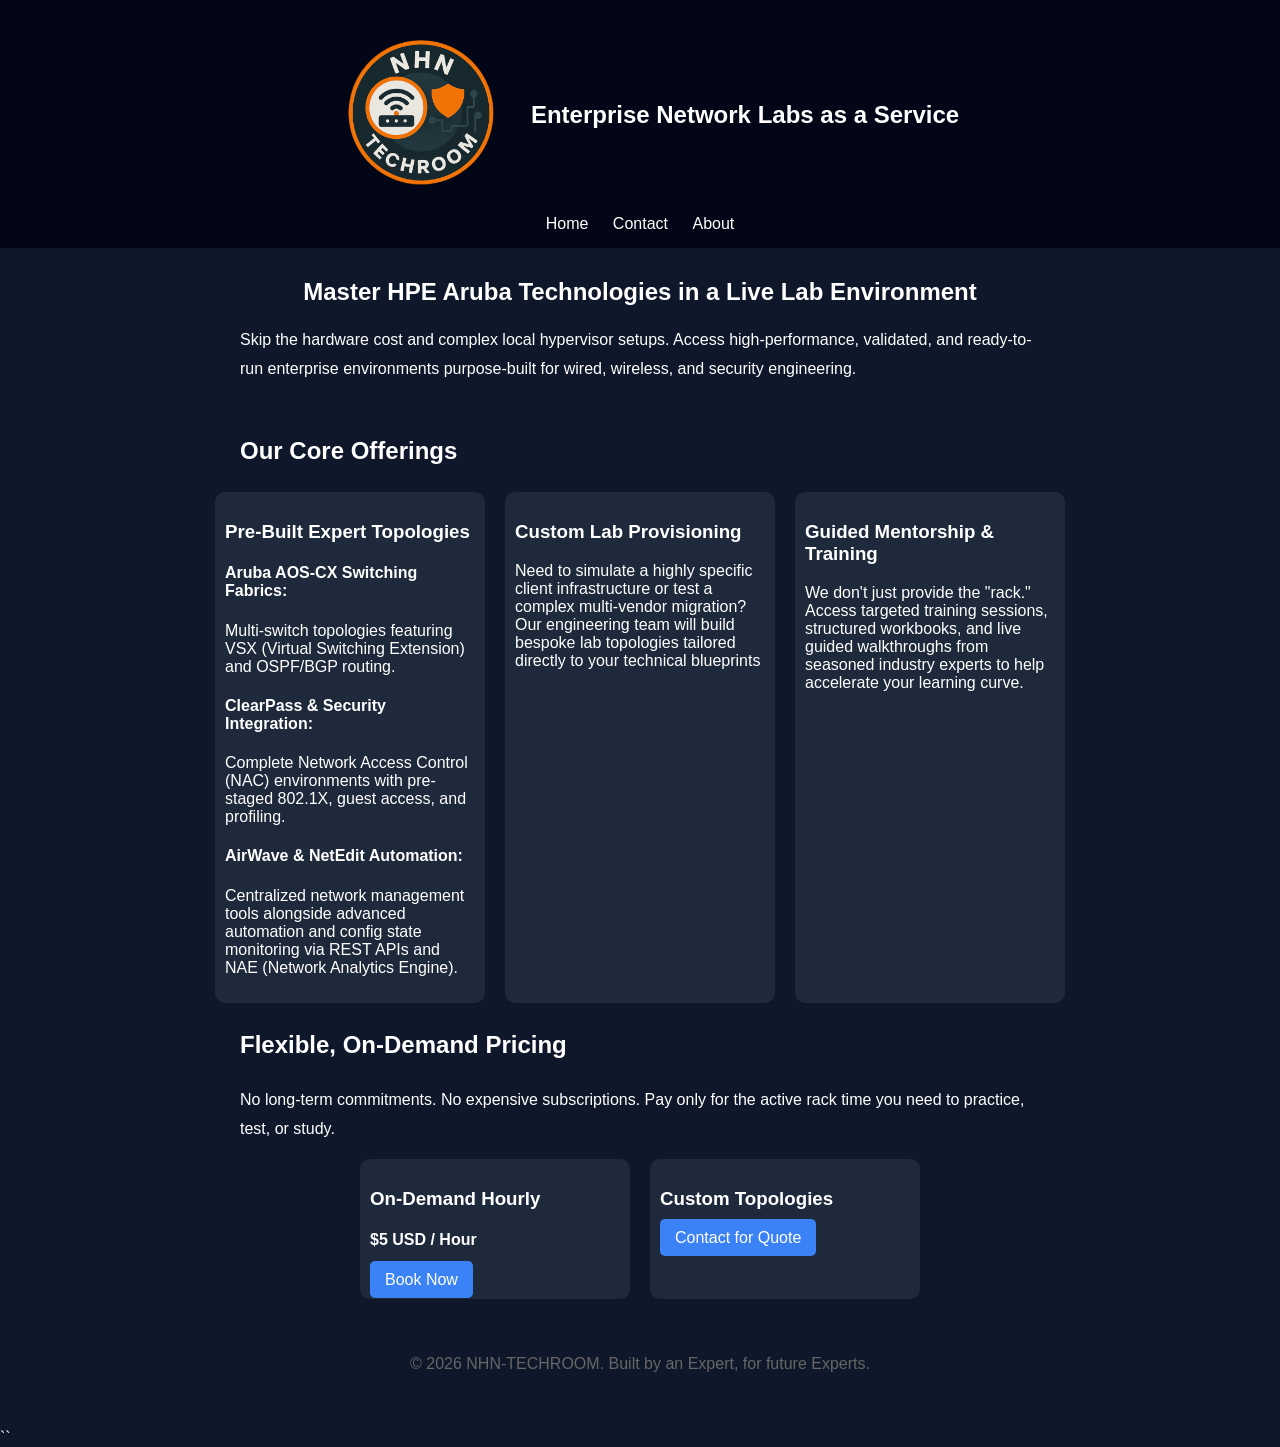
==== index.html @ bf30de64 "Update index.html" ====
<!DOCTYPE html>
<html>
<head>
  <title>NHN NETWORK LABS</title>
  <link rel="stylesheet" href="style.css">
</head>

<body>

<header>
  <div style="display:flex; align-items:center; justify-content:center; gap:10px;">
    <img src="logo.png" alt="NHN Logo" width="200">
    <h2>Enterprise Network Labs as a Service</h2>
  </div>

  <nav>
    <a href="index.html">Home</a>
    <a href="contact.html">Contact</a>
    <a href="about.html">About</a>
  </nav>
</header>

<section class="hero">
  <h1>Master HPE Aruba Technologies in a Live Lab Environment</h1>
  <div style="max-width: 800px; margin: auto; text-align: left; line-height: 1.8;">

<p>
Skip the hardware cost and complex local hypervisor setups. Access high-performance, validated, and ready-to-run enterprise environments purpose-built for wired, wireless, and security engineering.
  </p>
  </div>
</section>                                                                                                                                                                                          

<section>
 <div style="max-width: 800px; margin: auto; text-align: left; line-height: 1.8;">
  <h2>Our Core Offerings</h2>
 </div>
  <div class="cards">
    <div class="card">
      <h3>Pre-Built Expert Topologies</h3>
      <h4><strong>Aruba AOS-CX Switching Fabrics:</strong></h4><p>Multi-switch topologies featuring VSX (Virtual Switching Extension) and OSPF/BGP routing.</p>
      <h4><strong>ClearPass & Security Integration:</strong></h4><p>Complete Network Access Control (NAC) environments with pre-staged 802.1X, guest access, and profiling.</p>
      <h4><strong>AirWave & NetEdit Automation:</strong></h4><p>Centralized network management tools alongside advanced automation and config state monitoring via REST APIs and NAE (Network Analytics Engine).</p>
    </div>
    <div class="card">
      <h3>Custom Lab Provisioning</h3>
      <p>Need to simulate a highly specific client infrastructure or test a complex multi-vendor migration? Our engineering team will build bespoke lab topologies tailored directly to your technical blueprints</p>
    </div>
    <div class="card">
      <h3>Guided Mentorship & Training</h3>
      <p>We don't just provide the "rack." Access targeted training sessions, structured workbooks, and live guided walkthroughs from seasoned industry experts to help accelerate your learning curve.</p>
    </div>
  </div>
</section>

<section>
  <div style="max-width: 800px; margin: auto; text-align: left; line-height: 1.8;">
  <h2>Flexible, On-Demand Pricing</h2>
  <p>No long-term commitments. No expensive subscriptions. Pay only for the active rack time you need to practice, test, or study.</p>
  </div>
  <div class="cards">
    <div class="card">
      <h3>On-Demand Hourly</h3>
      <h4><strong>$5 USD / Hour</strong></h4>
      <a href="contact.html" class="btn">Book Now</a>
    </div>
    <div class="card">
      <h3>Custom Topologies</h3>
      <a href="contact.html" class="btn">Contact for Quote</a>
    </div>
  </div>
</section>
  
</body>
  <footer style="text-align: center; padding: 40px; color: #666;">
        <p>&copy; 2026 NHN-TECHROOM. Built by an Expert, for future Experts.</p>
    </footer>
</html>
``
---- style.css ----
body {
  margin: 0;
  font-family: Arial;
  background: #0f172a;
  color: white;
}

header {
  background: #020617;
  padding: 15px;
  text-align: center;
}

nav a {
  margin: 0 10px;
  color: white;
  text-decoration: none;
}

.hero {
  text-align: center;
  padding: 10px 20px;
}

.section {
  padding: 10px 20px;
  text-align: center;
}

.cards {
  display: flex;
  flex-wrap: wrap;
  justify-content: center;
  gap: 20px;
}

.card {
  background: #1e293b;
  padding: 10px;
  width: 250px;
  border-radius: 10px;
}

.btn {
  background: #3b82f6;
  padding: 10px 15px;
  border-radius: 5px;
  color: white;
  text-decoration: none;
}
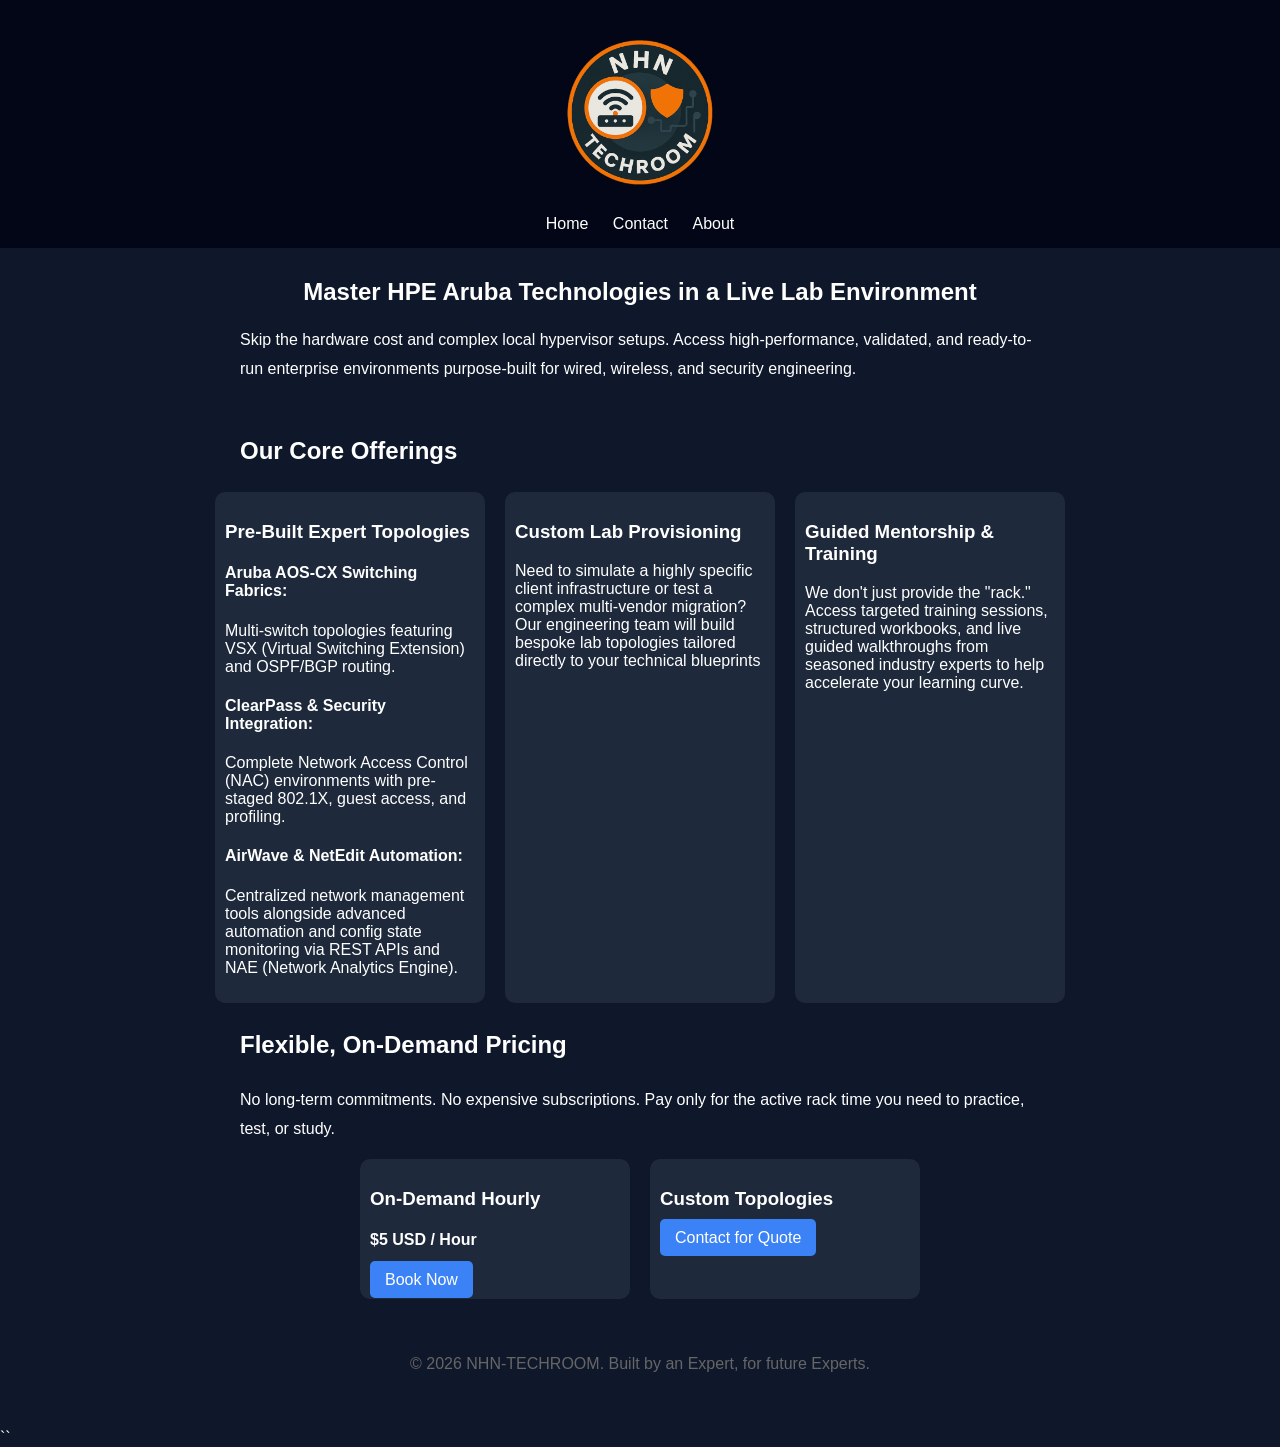
==== commit 1aca0900: "Update index.html" ====
--- a/index.html
+++ b/index.html
@@ -1,7 +1,7 @@
 <!DOCTYPE html>
 <html>
 <head>
-  <title>NHN NETWORK LABS</title>
+  <title>NHN TECHROOM</title>
   <link rel="stylesheet" href="style.css">
 </head>
 
@@ -10,9 +10,7 @@
 <header>
   <div style="display:flex; align-items:center; justify-content:center; gap:10px;">
     <img src="logo.png" alt="NHN Logo" width="200">
-    <h2>Enterprise Network Labs as a Service</h2>
   </div>
-
   <nav>
     <a href="index.html">Home</a>
     <a href="contact.html">Contact</a>
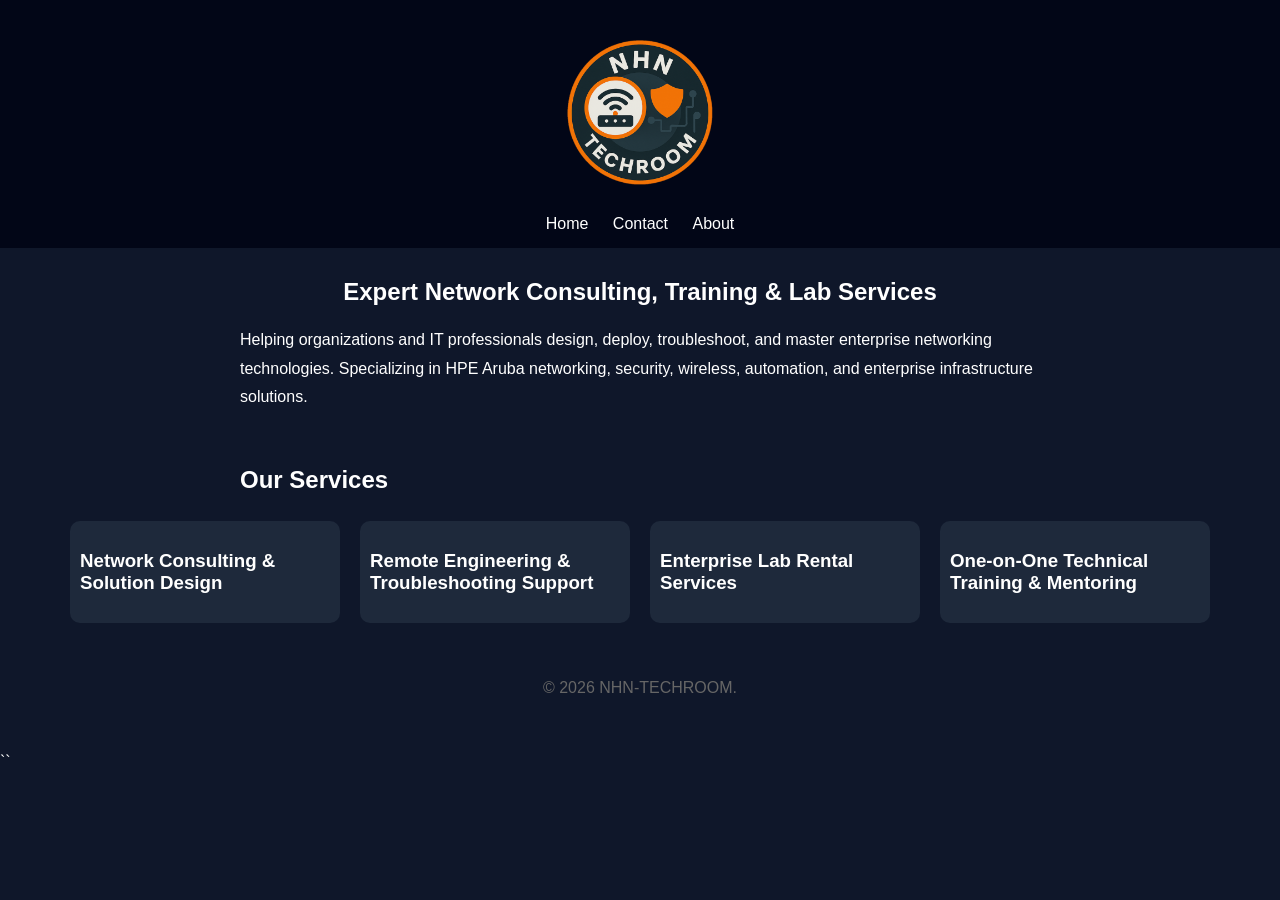
==== commit b93f3005: "Update index.html" ====
--- a/index.html
+++ b/index.html
@@ -10,6 +10,7 @@
 <header>
   <div style="display:flex; align-items:center; justify-content:center; gap:10px;">
     <img src="logo.png" alt="NHN Logo" width="200">
+    
   </div>
   <nav>
     <a href="index.html">Home</a>
@@ -19,58 +20,40 @@
 </header>
 
 <section class="hero">
-  <h1>Master HPE Aruba Technologies in a Live Lab Environment</h1>
+  <h1>Expert Network Consulting, Training & Lab Services</h1>
   <div style="max-width: 800px; margin: auto; text-align: left; line-height: 1.8;">
 
 <p>
-Skip the hardware cost and complex local hypervisor setups. Access high-performance, validated, and ready-to-run enterprise environments purpose-built for wired, wireless, and security engineering.
+Helping organizations and IT professionals design, deploy, troubleshoot, and master enterprise networking technologies.</n>
+    Specializing in HPE Aruba networking, security, wireless, automation, and enterprise infrastructure solutions.
   </p>
   </div>
 </section>                                                                                                                                                                                          
 
 <section>
  <div style="max-width: 800px; margin: auto; text-align: left; line-height: 1.8;">
-  <h2>Our Core Offerings</h2>
+  <h2>Our Services</h2>
  </div>
   <div class="cards">
     <div class="card">
-      <h3>Pre-Built Expert Topologies</h3>
-      <h4><strong>Aruba AOS-CX Switching Fabrics:</strong></h4><p>Multi-switch topologies featuring VSX (Virtual Switching Extension) and OSPF/BGP routing.</p>
-      <h4><strong>ClearPass & Security Integration:</strong></h4><p>Complete Network Access Control (NAC) environments with pre-staged 802.1X, guest access, and profiling.</p>
-      <h4><strong>AirWave & NetEdit Automation:</strong></h4><p>Centralized network management tools alongside advanced automation and config state monitoring via REST APIs and NAE (Network Analytics Engine).</p>
+      <h3>Network Consulting & Solution Design</h3>
     </div>
     <div class="card">
-      <h3>Custom Lab Provisioning</h3>
-      <p>Need to simulate a highly specific client infrastructure or test a complex multi-vendor migration? Our engineering team will build bespoke lab topologies tailored directly to your technical blueprints</p>
+      <h3>Remote Engineering & Troubleshooting Support</h3>
     </div>
     <div class="card">
-      <h3>Guided Mentorship & Training</h3>
-      <p>We don't just provide the "rack." Access targeted training sessions, structured workbooks, and live guided walkthroughs from seasoned industry experts to help accelerate your learning curve.</p>
+      <h3>Enterprise Lab Rental Services</h3>
+    </div>
+     <div class="card">
+      <h3>One-on-One Technical Training & Mentoring</h3>
     </div>
   </div>
 </section>
 
-<section>
-  <div style="max-width: 800px; margin: auto; text-align: left; line-height: 1.8;">
-  <h2>Flexible, On-Demand Pricing</h2>
-  <p>No long-term commitments. No expensive subscriptions. Pay only for the active rack time you need to practice, test, or study.</p>
-  </div>
-  <div class="cards">
-    <div class="card">
-      <h3>On-Demand Hourly</h3>
-      <h4><strong>$5 USD / Hour</strong></h4>
-      <a href="contact.html" class="btn">Book Now</a>
-    </div>
-    <div class="card">
-      <h3>Custom Topologies</h3>
-      <a href="contact.html" class="btn">Contact for Quote</a>
-    </div>
-  </div>
-</section>
-  
+ 
 </body>
   <footer style="text-align: center; padding: 40px; color: #666;">
-        <p>&copy; 2026 NHN-TECHROOM. Built by an Expert, for future Experts.</p>
+        <p>&copy; 2026 NHN-TECHROOM.</p>
     </footer>
 </html>
 ``
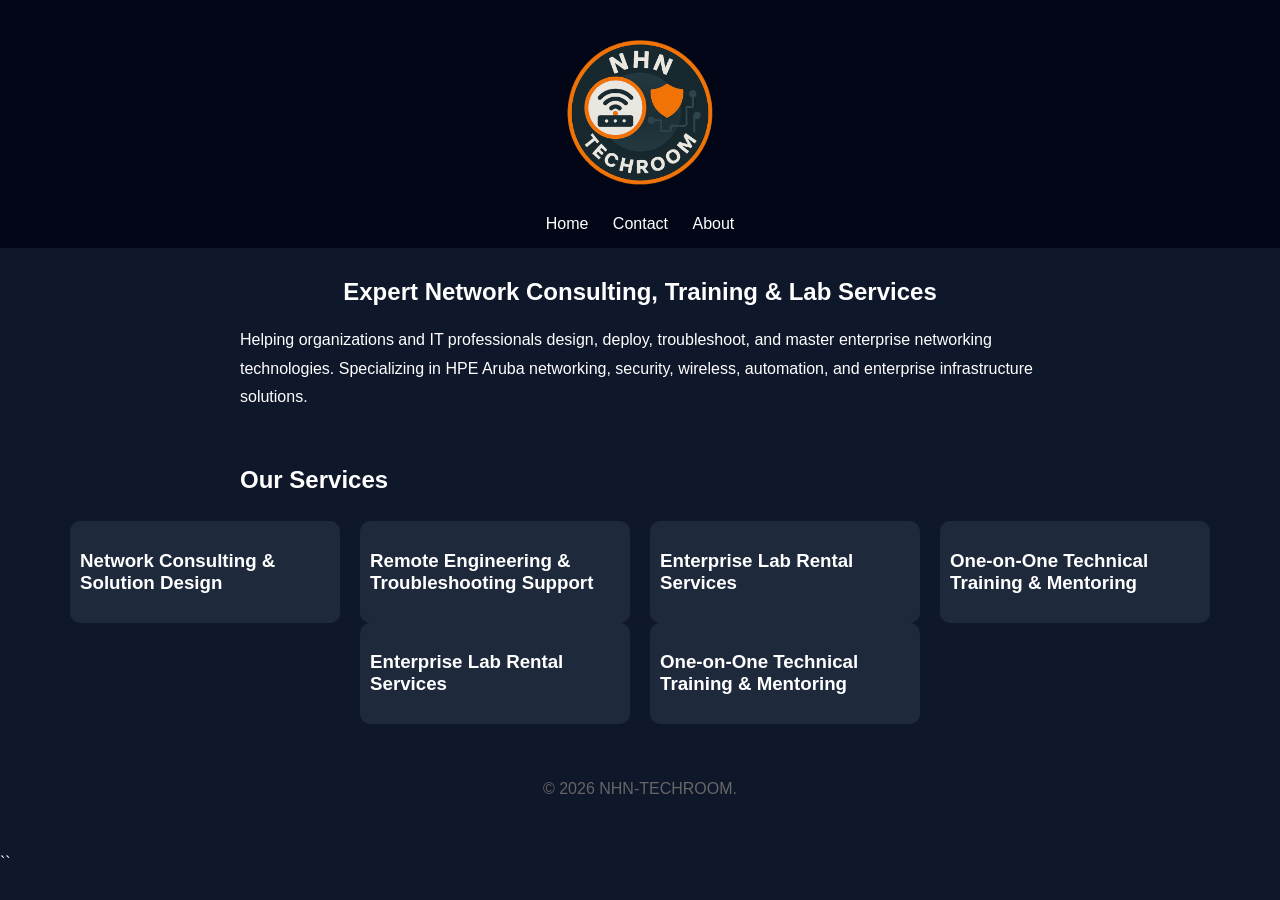
==== commit 3e4acec0: "Update index.html" ====
--- a/index.html
+++ b/index.html
@@ -35,8 +35,8 @@
   <h2>Our Services</h2>
  </div>
   <div class="cards">
-    <div class="card">
-      <h3>Network Consulting & Solution Design</h3>
+    <div class="card" >
+      <h3 href="contact.html">Network Consulting & Solution Design</h3>
     </div>
     <div class="card">
       <h3>Remote Engineering & Troubleshooting Support</h3>
@@ -49,7 +49,19 @@
     </div>
   </div>
 </section>
-
+  
+<section>
+ <div style="max-width: 800px; margin: auto; text-align: left; line-height: 1.8;">
+  </div>
+  <div class="cards">
+    <div class="card">
+      <h3>Enterprise Lab Rental Services</h3>
+    </div>
+     <div class="card">
+      <h3>One-on-One Technical Training & Mentoring</h3>
+    </div>
+  </div>
+</section>
  
 </body>
   <footer style="text-align: center; padding: 40px; color: #666;">
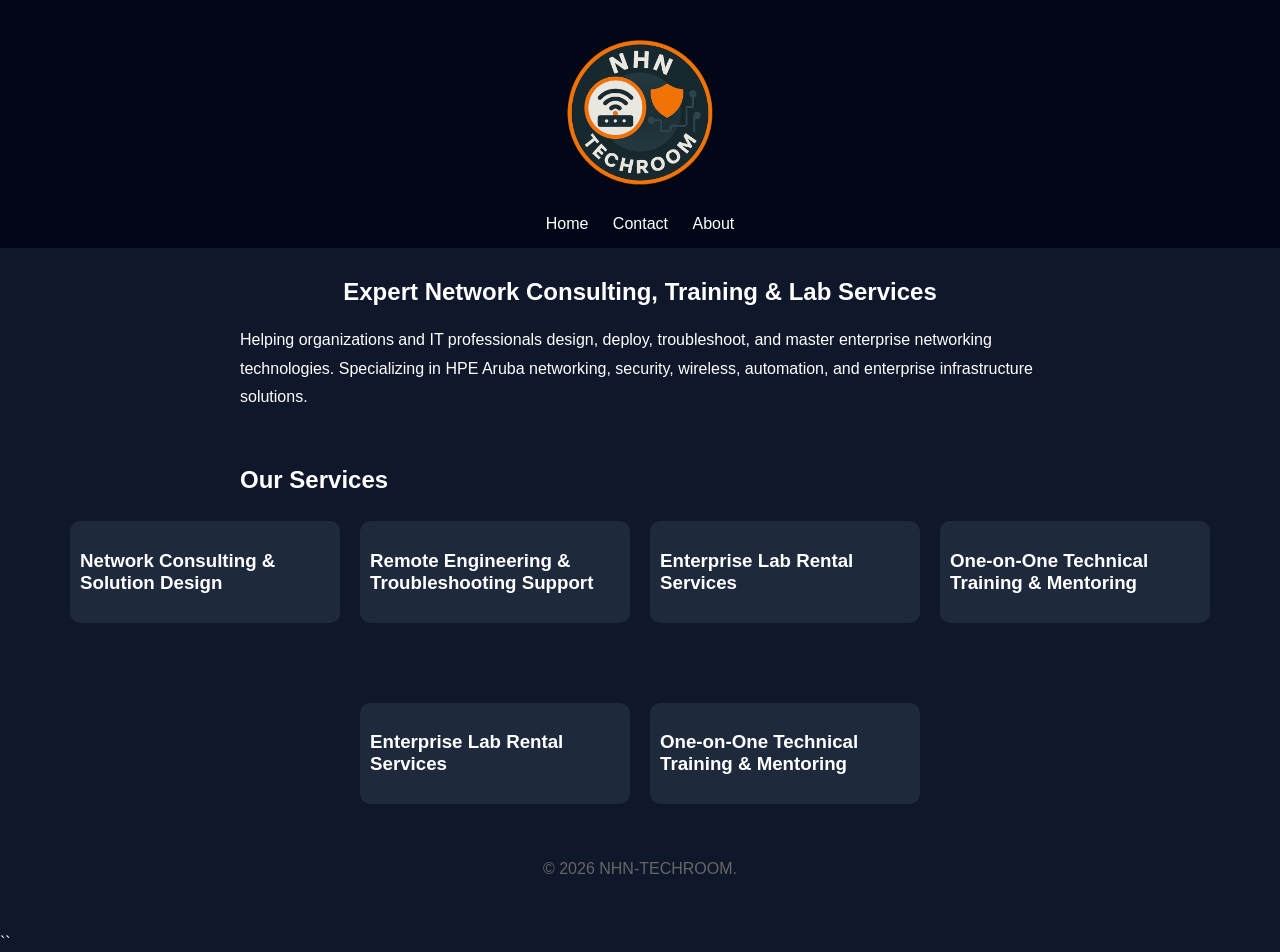
==== commit 5cdbb193: "Update index.html" ====
--- a/index.html
+++ b/index.html
@@ -51,7 +51,7 @@
 </section>
   
 <section>
- <div style="max-width: 800px; margin: auto; text-align: left; line-height: 1.8;">
+ <div style="max-width: 800px; margin: auto; text-align: left; line-height: 1.8; padding: 40px;">
   </div>
   <div class="cards">
     <div class="card">
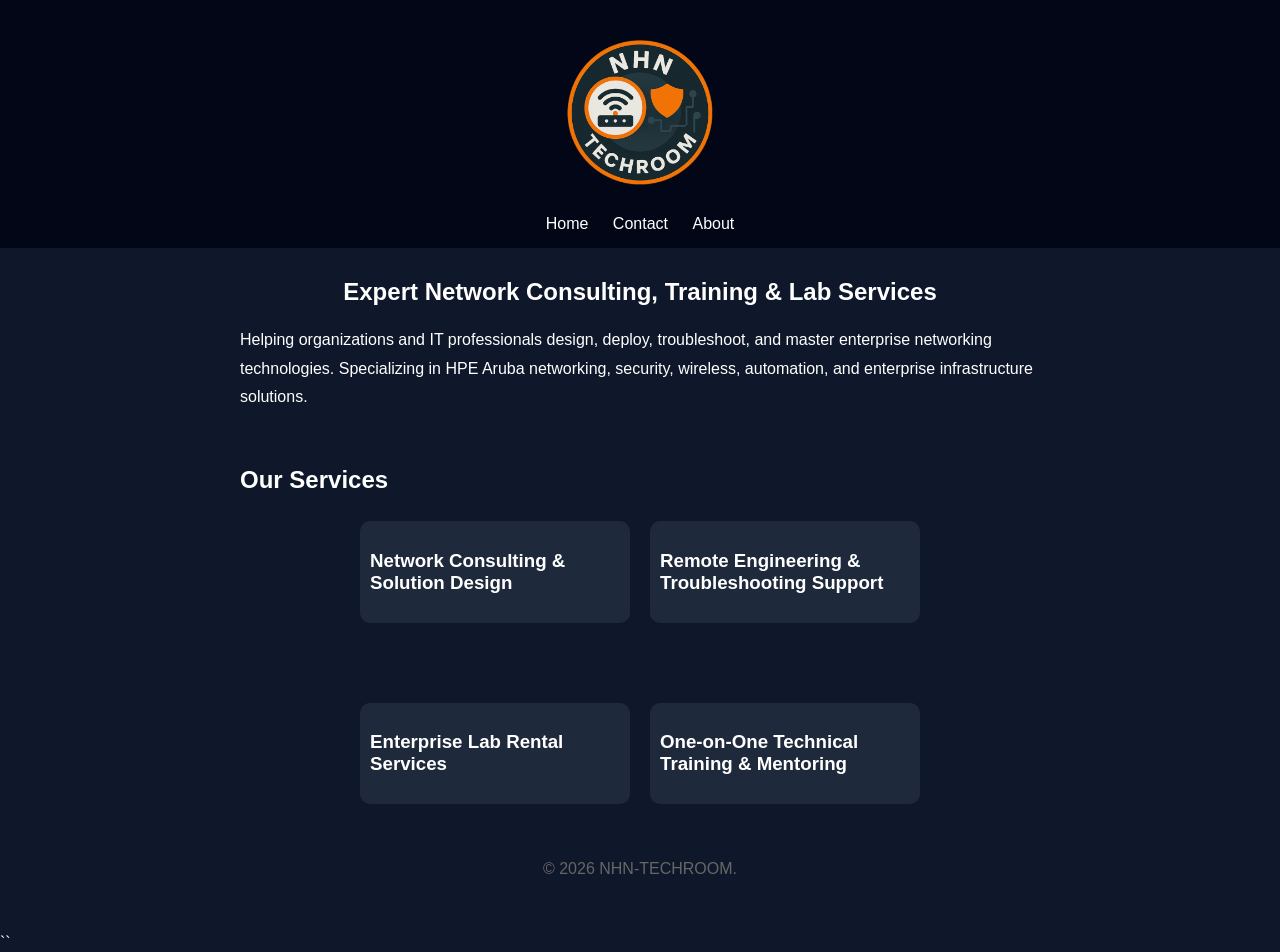
==== commit c758b313: "Update index.html" ====
--- a/index.html
+++ b/index.html
@@ -36,16 +36,10 @@
  </div>
   <div class="cards">
     <div class="card" >
-      <h3 href="contact.html">Network Consulting & Solution Design</h3>
+      <h3>Network Consulting & Solution Design</h3>
     </div>
     <div class="card">
       <h3>Remote Engineering & Troubleshooting Support</h3>
-    </div>
-    <div class="card">
-      <h3>Enterprise Lab Rental Services</h3>
-    </div>
-     <div class="card">
-      <h3>One-on-One Technical Training & Mentoring</h3>
     </div>
   </div>
 </section>
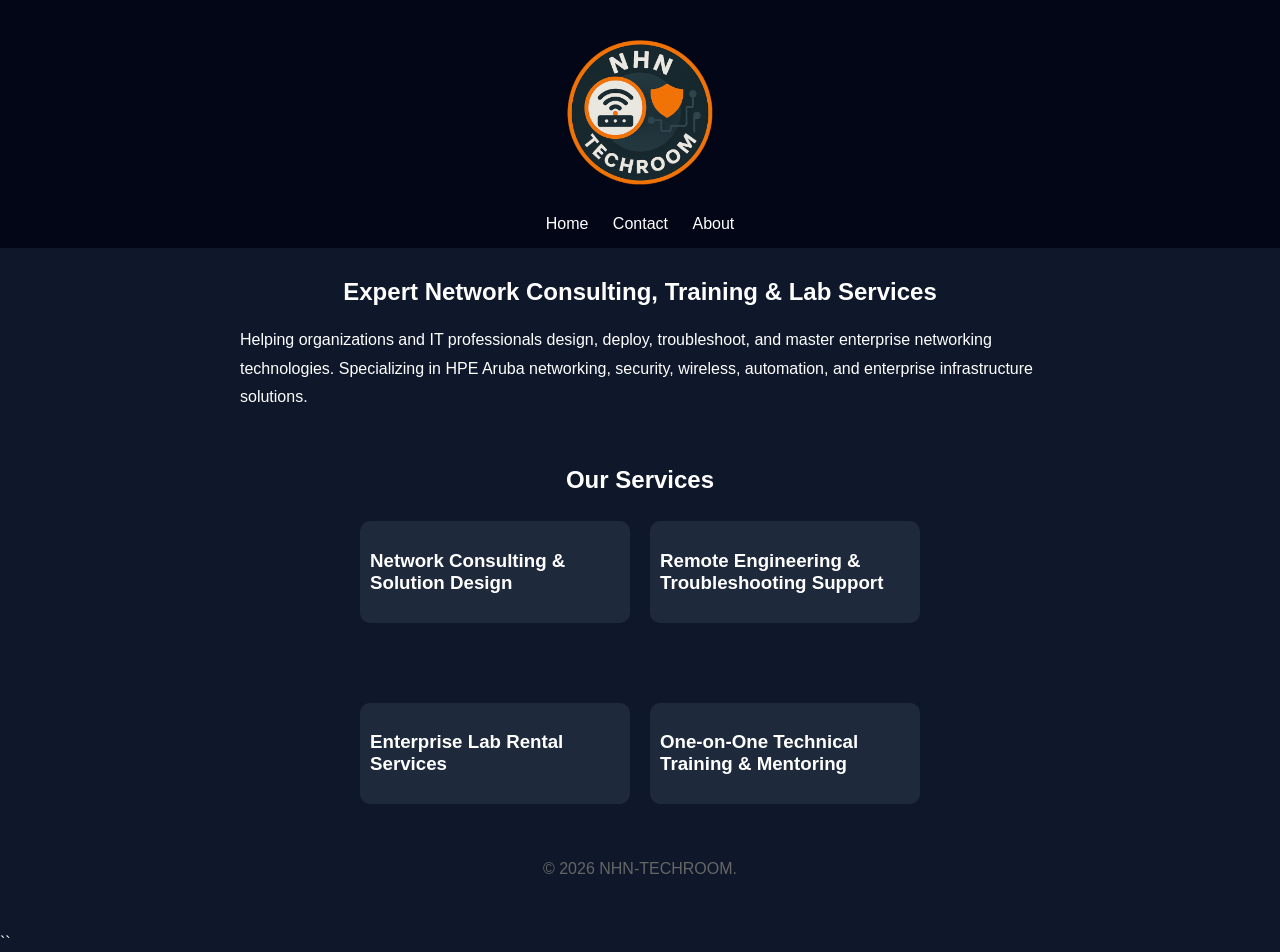
==== commit c494c245: "Update index.html" ====
--- a/index.html
+++ b/index.html
@@ -31,7 +31,7 @@
 </section>                                                                                                                                                                                          
 
 <section>
- <div style="max-width: 800px; margin: auto; text-align: left; line-height: 1.8;">
+ <div style="max-width: 800px; margin: auto; text-align: center; line-height: 1.8;">
   <h2>Our Services</h2>
  </div>
   <div class="cards">
